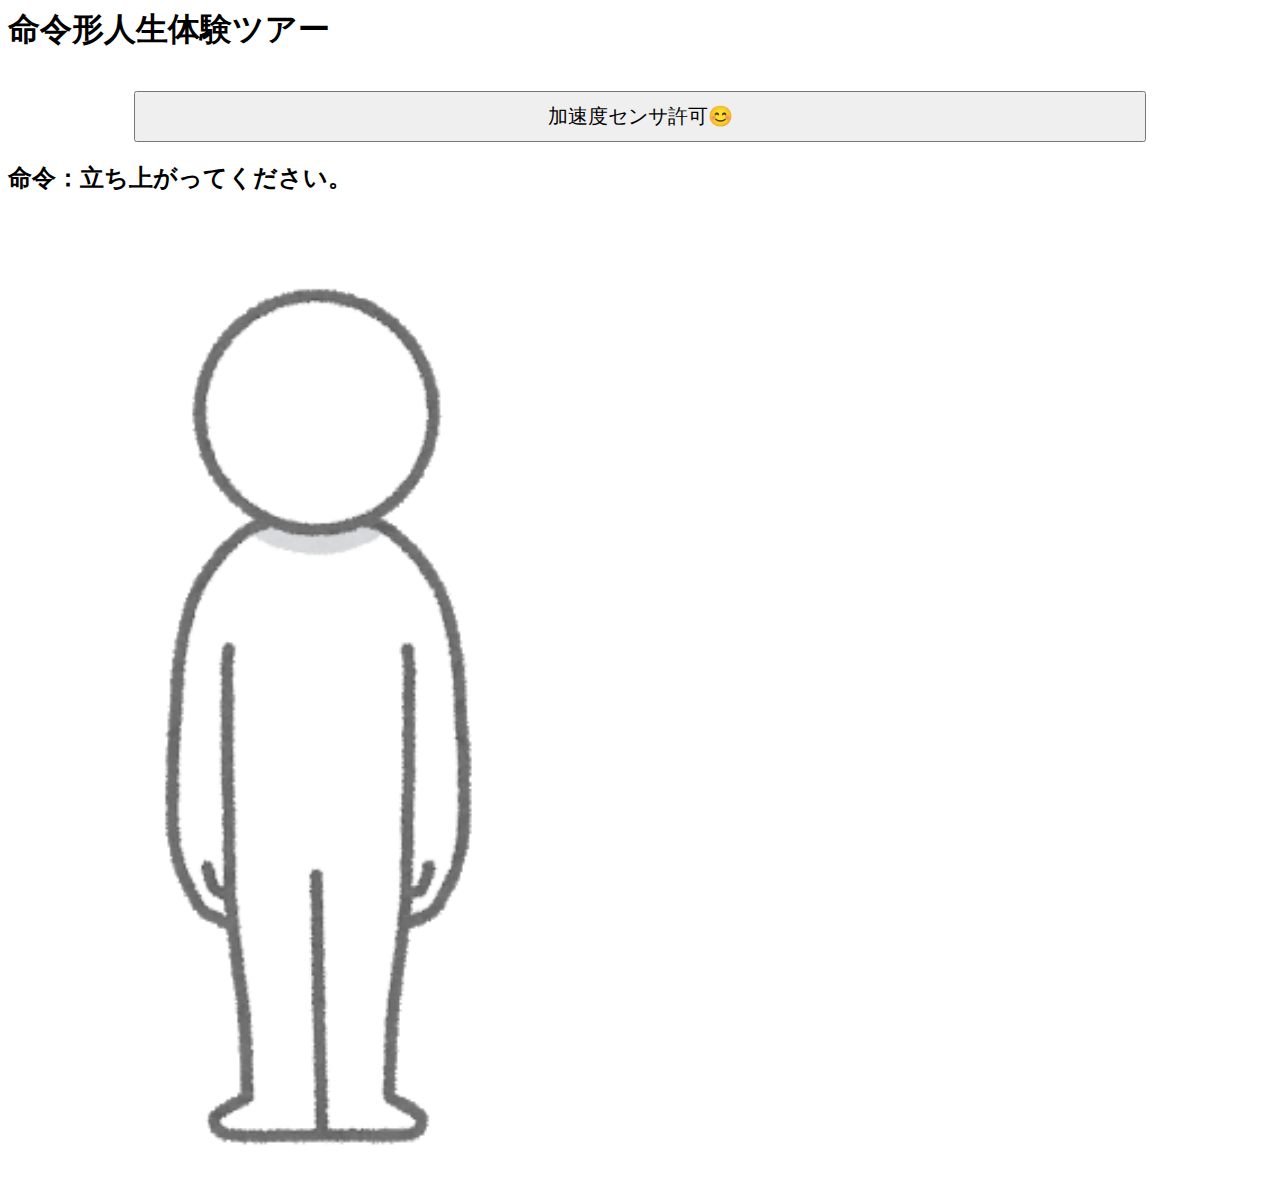
==== index.html @ 95c72568 "first commit" ====
<html>

<head>
  <meta charset="utf-8">
  <meta name="viewport" content="width=device-width,initial-scale=1">
  <title>加速度センサてすと</title>
</head>

<body>
  <h1>命令形人生体験ツアー</h1><br>
  <div style="margin-left:10%;margin-right:10%;">
    <button onClick="deviceMotionRequest()" style="width:100%;padding:10px;font-size:20px;">加速度センサ許可😊</button>
  </div>

  <h2><div id="instruction"></div></h2>

  <font size=7>
    
    <br>
    <div id="txt">ここにデータを表示</div>

  </font>


  <script>
    var aX = 0, aY = 0, aZ = 0;
    var index=0, As=[];
    As.length=100;
    var A = 0;
    var phase = 0;

    function deviceMotionRequest() {
      if (DeviceMotionEvent.requestPermission) {
        DeviceMotionEvent.requestPermission()
          .then(permissionState => {
            if (permissionState === 'granted') {
              window.addEventListener("devicemotion", function (event) {
                if (!event.accelerationIncludingGravity) {
                  alert('event.accelerationIncludingGravity is null');
                  return;
                }
                aX = event.accelerationIncludingGravity.x.toFixed(2);
                aY = event.accelerationIncludingGravity.y.toFixed(2);
                aZ = event.accelerationIncludingGravity.z.toFixed(2);
                A = Math.sqrt(aX*aX+aY*aY+aZ*aZ).toFixed(2)
              })
            }
          })
          .catch(console.error);
      } else {
        alert('DeviceMotionEvent.requestPermission is not found')
      }
    }

    var timer = window.setInterval(() => {
      displayData();      // displayData 関数を実行
      displayInstruction();
    }, 100); // 33msごとに（1秒間に約30回）

    function displayData() {
      var txt = document.getElementById("txt");   
      /* txt.innerHTML = "x: " + aX + "<br>"         
        + "y: " + aY + "<br>"         
        + "z: " + aZ + "<br>"
        + "A: " + A; //*/

      
      
      //直前の値を保存
      index++;
      As[index%100]=A;
      index%=100;

      //プログラムされていた判定
      var dif = A-As[(index-1)%100];
      if(index > 30 && dif<-2 && phase == 0 && Math.abs(As[(index-1)%100])>1){
        alert("あなたにプログラムされていた内容:\n  もし座っていたら、立ち上がる。");
        phase = 1;
        index=0;
        As=[];
      }

      if(index > 30 && dif<-2 && phase == 1){
        alert("あなたにプログラムされていた内容:\n  もし壁に当たりそうになったら、立ち止まる。");
        phase = 2;
        index=0;
        As=[];
      }
    }

    function displayInstruction() {
      var inst = document.getElementById("instruction");
      switch(phase){
        case 0:
          inst.innerHTML = "命令：立ち上がってください。";
          txt.innerHTML = '<img src="./img/standup.png" width = 50% />'
          break;
        case 1:
          inst.innerHTML = "命令：壁に向かって歩いてください。"
          txt.innerHTML = '<img src="./img/walk.png" width = 50% />'
          break;
        case 2:
          inst.innerHTML="命令：椅子に座ってください。"
          txt.innerHTML = '<img src="./img/sitdown.png" width = 50% />'
          break;
      }
             
    }
  </script>
</body>

</html>
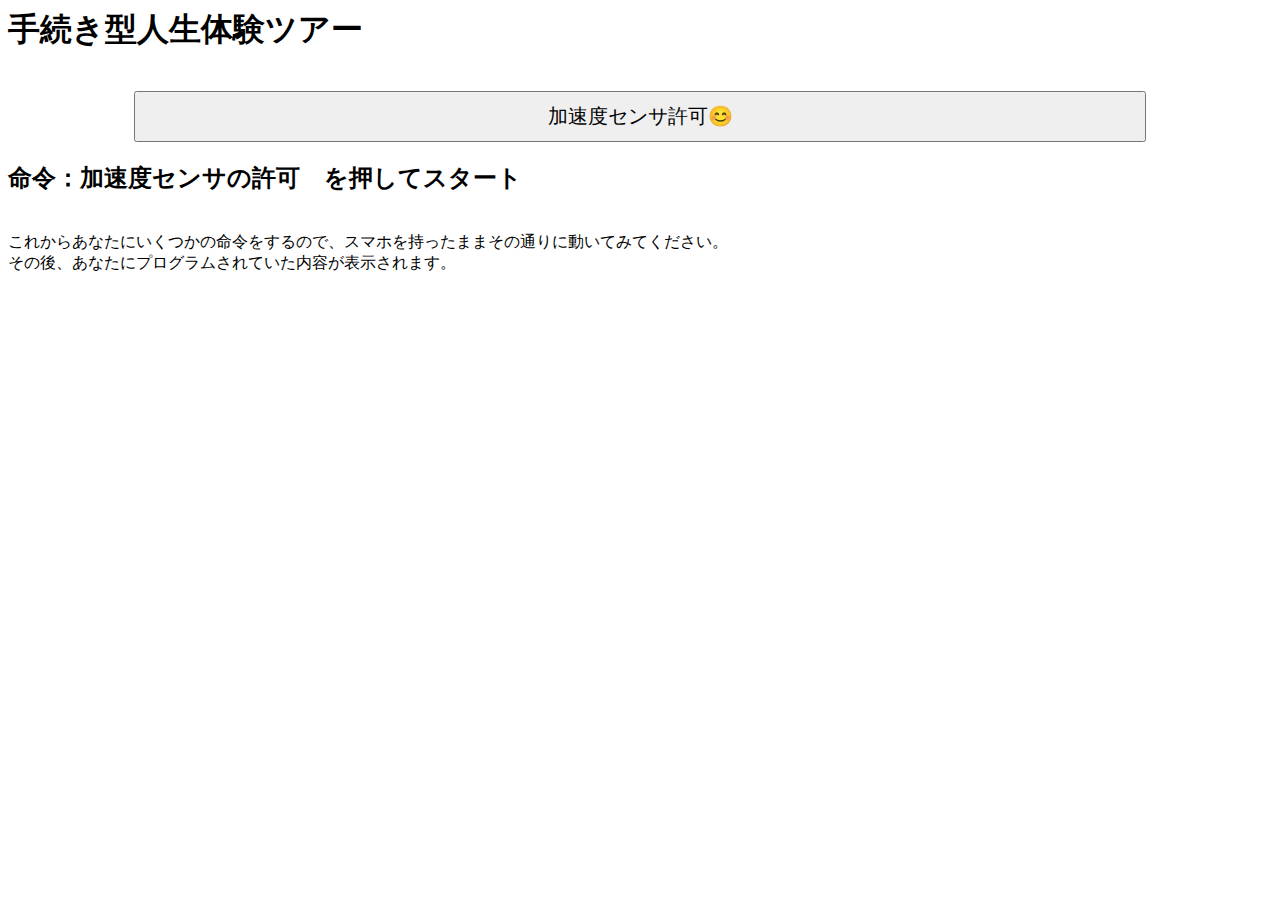
==== commit db2e56c0: "add README & fix index.html" ====
--- a/index.html
+++ b/index.html
@@ -7,17 +7,17 @@
 </head>
 
 <body>
-  <h1>命令形人生体験ツアー</h1><br>
+  <h1>手続き型人生体験ツアー</h1><br>
   <div style="margin-left:10%;margin-right:10%;">
     <button onClick="deviceMotionRequest()" style="width:100%;padding:10px;font-size:20px;">加速度センサ許可😊</button>
   </div>
 
   <h2><div id="instruction"></div></h2>
 
-  <font size=7>
+  <font size=3>
     
     <br>
-    <div id="txt">ここにデータを表示</div>
+    <div id="txt">これからあなたにいくつかの命令をするので、スマホを持ったままその通りに動いてみてください。<br>その後、あなたにプログラムされていた内容が表示されます。</div>
 
   </font>
 
@@ -27,7 +27,7 @@
     var index=0, As=[];
     As.length=100;
     var A = 0;
-    var phase = 0;
+    var phase = -1;
 
     function deviceMotionRequest() {
       if (DeviceMotionEvent.requestPermission) {
@@ -50,6 +50,7 @@
       } else {
         alert('DeviceMotionEvent.requestPermission is not found')
       }
+      phase = 0;
     }
 
     var timer = window.setInterval(() => {
@@ -73,7 +74,7 @@
 
       //プログラムされていた判定
       var dif = A-As[(index-1)%100];
-      if(index > 30 && dif<-2 && phase == 0 && Math.abs(As[(index-1)%100])>1){
+      if(index > 30 && dif<-3 && phase == 0 && Math.abs(As[(index-1)%100])>1){
         alert("あなたにプログラムされていた内容:\n  もし座っていたら、立ち上がる。");
         phase = 1;
         index=0;
@@ -86,11 +87,21 @@
         index=0;
         As=[];
       }
+
+      if(index > 30 && dif>3 && phase == 2){
+        alert("あなたにプログラムされていた内容:\n椅子を探す。\n椅子に向かって歩く。\n向きを変える。\n椅子に座る。\n日々の行動に条件分岐がないか考える。");
+        phase = 3;
+        index=0;
+        As=[];
+      }
     }
 
     function displayInstruction() {
       var inst = document.getElementById("instruction");
       switch(phase){
+        case -1:
+          inst.innerHTML = "命令：加速度センサの許可　を押してスタート";
+          break;
         case 0:
           inst.innerHTML = "命令：立ち上がってください。";
           txt.innerHTML = '<img src="./img/standup.png" width = 50% />'
@@ -103,6 +114,10 @@
           inst.innerHTML="命令：椅子に座ってください。"
           txt.innerHTML = '<img src="./img/sitdown.png" width = 50% />'
           break;
+        case 3:
+          inst.innerHTML = "おつかれさまでした。";
+          txt.innerHTML = '日常の行動の中で無意識に判断している条件に気づいてもらえたでしょうか？'
+          break;
       }
              
     }
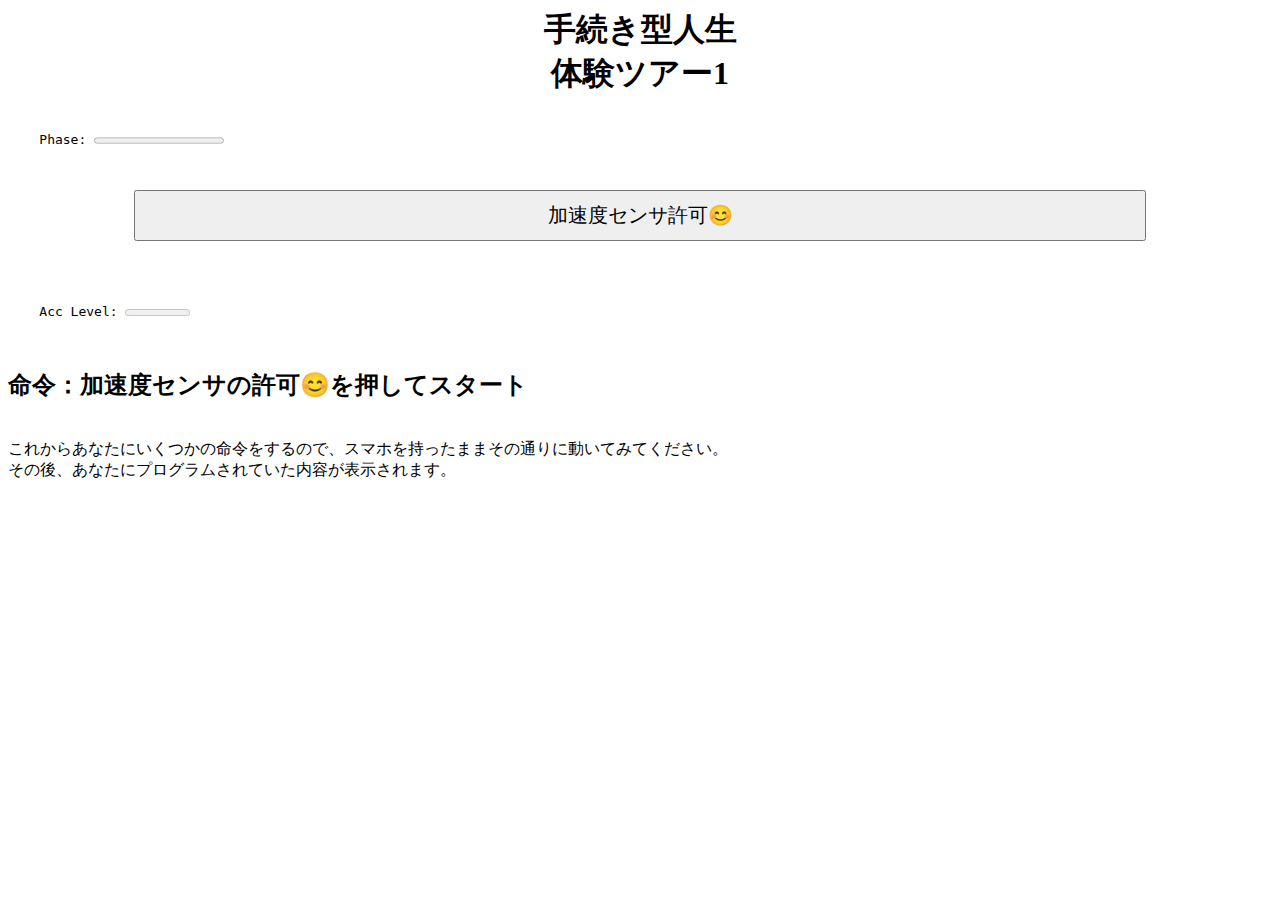
==== commit cbedf0dd: "fix title and add progress bar" ====
--- a/index.html
+++ b/index.html
@@ -3,31 +3,57 @@
 <head>
   <meta charset="utf-8">
   <meta name="viewport" content="width=device-width,initial-scale=1">
-  <title>加速度センサてすと</title>
+  <title>手続き型人生体験ツアー1</title>
 </head>
 
 <body>
-  <h1>手続き型人生体験ツアー</h1><br>
-  <div style="margin-left:10%;margin-right:10%;">
+
+  <div style="text-align: center;">
+  
+    <h1>
+      手続き型人生<br>体験ツアー1
+    </h1>
+  </div>
+  
+  <pre>
+
+    <label for="progress">Phase:</label> <progress id="progress" min=-1 max=4 value=-1></progress>
+
+  </pre>
+    
+  <div style="margin-left:10%;margin-right:10%;padding-bottom:50px">
+    
     <button onClick="deviceMotionRequest()" style="width:100%;padding:10px;font-size:20px;">加速度センサ許可😊</button>
   </div>
 
-  <h2><div id="instruction"></div></h2>
+
+
+  <pre>
+    <label for="acc">Acc Level:</label> <meter id="acc" min=5 max=20 low=5 high=13 optinum=8 value=0></meter>
+  
+  </pre>
+  
+  <h2>
+    <div id="instruction"></div>
+  </h2>
 
   <font size=3>
-    
+
     <br>
     <div id="txt">これからあなたにいくつかの命令をするので、スマホを持ったままその通りに動いてみてください。<br>その後、あなたにプログラムされていた内容が表示されます。</div>
 
   </font>
 
+  <div id="accText"></div>
+
 
   <script>
     var aX = 0, aY = 0, aZ = 0;
-    var index=0, As=[];
-    As.length=100;
+    var index = 0, As = [];
+    As.length = 100;
     var A = 0;
     var phase = -1;
+
 
     function deviceMotionRequest() {
       if (DeviceMotionEvent.requestPermission) {
@@ -42,13 +68,13 @@
                 aX = event.accelerationIncludingGravity.x.toFixed(2);
                 aY = event.accelerationIncludingGravity.y.toFixed(2);
                 aZ = event.accelerationIncludingGravity.z.toFixed(2);
-                A = Math.sqrt(aX*aX+aY*aY+aZ*aZ).toFixed(2)
+                A = Math.sqrt(aX * aX + aY * aY + aZ * aZ).toFixed(2);
               })
             }
           })
           .catch(console.error);
       } else {
-        alert('DeviceMotionEvent.requestPermission is not found')
+        alert('DeviceMotionEvent.requestPermission is not found');
       }
       phase = 0;
     }
@@ -58,68 +84,87 @@
       displayInstruction();
     }, 100); // 33msごとに（1秒間に約30回）
 
+    var accTimer = window.setInterval(() => {
+      displayAcc();
+    }, 33);
+
+    function displayAcc() {
+      var accMeter = document.getElementById("acc");
+      accMeter.value = A;
+      var accText = document.getElementById("accText");
+      //accText.innerHTML = A;
+    }
+
+
     function displayData() {
-      var txt = document.getElementById("txt");   
+
+
+      var txt = document.getElementById("txt");
+
+
       /* txt.innerHTML = "x: " + aX + "<br>"         
         + "y: " + aY + "<br>"         
         + "z: " + aZ + "<br>"
         + "A: " + A; //*/
 
-      
-      
+
+
       //直前の値を保存
       index++;
-      As[index%100]=A;
-      index%=100;
+      As[index % 100] = A;
+      index %= 100;
 
       //プログラムされていた判定
-      var dif = A-As[(index-1)%100];
-      if(index > 30 && dif<-3 && phase == 0 && Math.abs(As[(index-1)%100])>1){
+      var dif = A - As[(index - 1) % 100];
+      if (index > 30 && dif < -3 && phase == 0 && Math.abs(As[(index - 1) % 100]) > 1) {
         alert("あなたにプログラムされていた内容:\n  もし座っていたら、立ち上がる。");
         phase = 1;
-        index=0;
-        As=[];
+        index = 0;
+        As = [];
       }
 
-      if(index > 30 && dif<-2 && phase == 1){
+      if (index > 30 && dif < -2 && phase == 1) {
         alert("あなたにプログラムされていた内容:\n  もし壁に当たりそうになったら、立ち止まる。");
         phase = 2;
-        index=0;
-        As=[];
+        index = 0;
+        As = [];
       }
 
-      if(index > 30 && dif>3 && phase == 2){
+      if (index > 30 && dif > 3 && phase == 2) {
         alert("あなたにプログラムされていた内容:\n椅子を探す。\n椅子に向かって歩く。\n向きを変える。\n椅子に座る。\n日々の行動に条件分岐がないか考える。");
         phase = 3;
-        index=0;
-        As=[];
+        index = 0;
+        As = [];
       }
+
+      var phaseBar=document.getElementById("progress");
+      phaseBar.value=phase+1;
     }
 
     function displayInstruction() {
       var inst = document.getElementById("instruction");
-      switch(phase){
+      switch (phase) {
         case -1:
-          inst.innerHTML = "命令：加速度センサの許可　を押してスタート";
+          inst.innerHTML = "命令：加速度センサの許可😊を押してスタート";
           break;
         case 0:
           inst.innerHTML = "命令：立ち上がってください。";
-          txt.innerHTML = '<img src="./img/standup.png" width = 50% />'
+          txt.innerHTML = '<img src="./img/standup.png" width = 30% />'
           break;
         case 1:
           inst.innerHTML = "命令：壁に向かって歩いてください。"
-          txt.innerHTML = '<img src="./img/walk.png" width = 50% />'
+          txt.innerHTML = '<img src="./img/walk.png" width = 30% />'
           break;
         case 2:
-          inst.innerHTML="命令：椅子に座ってください。"
-          txt.innerHTML = '<img src="./img/sitdown.png" width = 50% />'
+          inst.innerHTML = "命令：椅子に座ってください。"
+          txt.innerHTML = '<img src="./img/sitdown.png" width = 30% />'
           break;
         case 3:
           inst.innerHTML = "おつかれさまでした。";
           txt.innerHTML = '日常の行動の中で無意識に判断している条件に気づいてもらえたでしょうか？'
           break;
       }
-             
+
     }
   </script>
 </body>
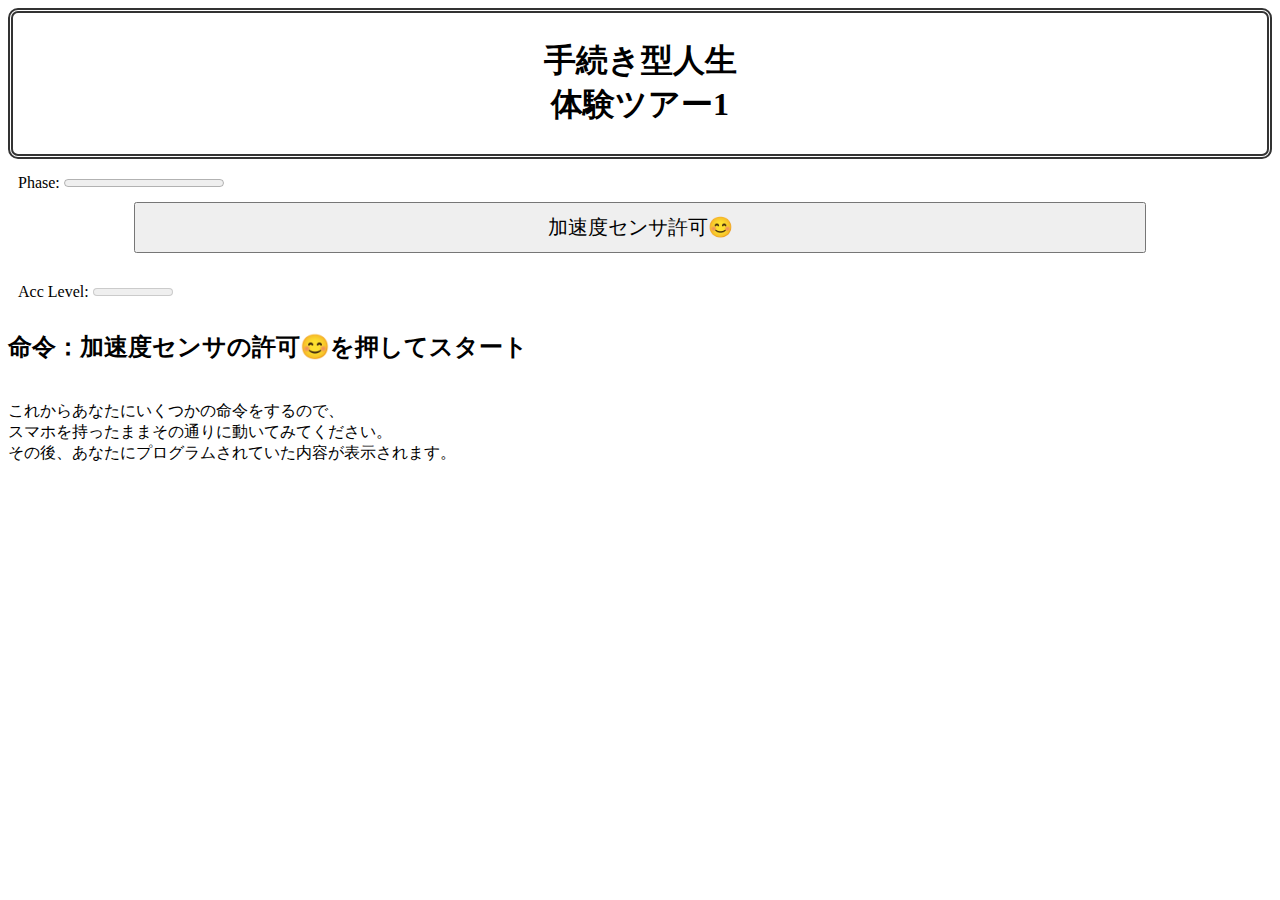
==== commit 053307ef: "fix margin" ====
--- a/index.html
+++ b/index.html
@@ -8,31 +8,30 @@
 
 <body>
 
-  <div style="text-align: center;">
+  <div style="text-align: center;padding: 5px; margin-bottom: 5px; border: 5px double #333333; border-radius: 10px;">
   
     <h1>
       手続き型人生<br>体験ツアー1
     </h1>
   </div>
   
-  <pre>
+  
+  <div style="padding: 10px 10px 10px 10px;width: auto;">
+    <label for="progress">Phase:</label> <progress id="progress" min=-1 max=4 value=-1></progress>
+  </div>
+    
 
-    <label for="progress">Phase:</label> <progress id="progress" min=-1 max=4 value=-1></progress>
-
-  </pre>
+  
     
-  <div style="margin-left:10%;margin-right:10%;padding-bottom:50px">
+  <div style="margin-left:10%;margin-right:10%;">
     
     <button onClick="deviceMotionRequest()" style="width:100%;padding:10px;font-size:20px;">加速度センサ許可😊</button>
   </div>
 
+  <div style="padding: 30px 10px 10px 10px;">
+    <label for="acc">Acc Level:</label> <meter id="acc" min=5 max=20 low=5 high=13 optinum=8 value=0></meter>
+  </div>
 
-
-  <pre>
-    <label for="acc">Acc Level:</label> <meter id="acc" min=5 max=20 low=5 high=13 optinum=8 value=0></meter>
-  
-  </pre>
-  
   <h2>
     <div id="instruction"></div>
   </h2>
@@ -40,7 +39,7 @@
   <font size=3>
 
     <br>
-    <div id="txt">これからあなたにいくつかの命令をするので、スマホを持ったままその通りに動いてみてください。<br>その後、あなたにプログラムされていた内容が表示されます。</div>
+    <div id="txt">これからあなたにいくつかの命令をするので、<br>スマホを持ったままその通りに動いてみてください。<br>その後、あなたにプログラムされていた内容が表示されます。</div>
 
   </font>
 
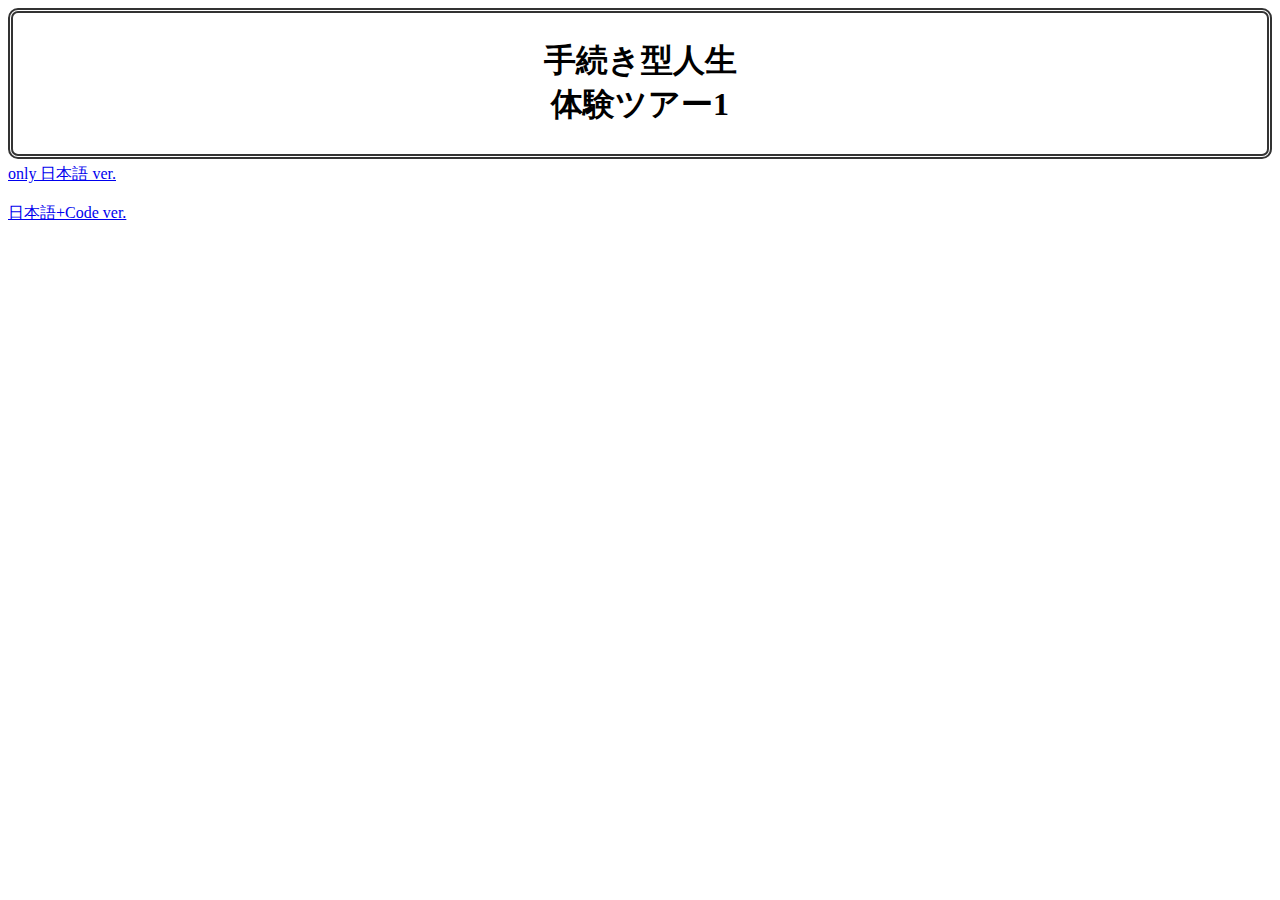
==== commit 2467da65: "add tours and fix display" ====
--- a/index.html
+++ b/index.html
@@ -1,171 +1,33 @@
 <html>
 
 <head>
-  <meta charset="utf-8">
-  <meta name="viewport" content="width=device-width,initial-scale=1">
-  <title>手続き型人生体験ツアー1</title>
+    <meta charset="utf-8">
+    <meta name="viewport" content="width=device-width,initial-scale=1">
+    <title>手続き型人生体験ツアー1</title>
+    <link rel="stylesheet" type="text/css" href="css/style.css">
 </head>
 
 <body>
 
-  <div style="text-align: center;padding: 5px; margin-bottom: 5px; border: 5px double #333333; border-radius: 10px;">
-  
-    <h1>
-      手続き型人生<br>体験ツアー1
-    </h1>
-  </div>
-  
-  
-  <div style="padding: 10px 10px 10px 10px;width: auto;">
-    <label for="progress">Phase:</label> <progress id="progress" min=-1 max=4 value=-1></progress>
-  </div>
-    
+    <div id="PageTitle">
 
-  
-    
-  <div style="margin-left:10%;margin-right:10%;">
-    
-    <button onClick="deviceMotionRequest()" style="width:100%;padding:10px;font-size:20px;">加速度センサ許可😊</button>
-  </div>
-
-  <div style="padding: 30px 10px 10px 10px;">
-    <label for="acc">Acc Level:</label> <meter id="acc" min=5 max=20 low=5 high=13 optinum=8 value=0></meter>
-  </div>
-
-  <h2>
-    <div id="instruction"></div>
-  </h2>
-
-  <font size=3>
-
-    <br>
-    <div id="txt">これからあなたにいくつかの命令をするので、<br>スマホを持ったままその通りに動いてみてください。<br>その後、あなたにプログラムされていた内容が表示されます。</div>
-
-  </font>
-
-  <div id="accText"></div>
-
-
-  <script>
-    var aX = 0, aY = 0, aZ = 0;
-    var index = 0, As = [];
-    As.length = 100;
-    var A = 0;
-    var phase = -1;
-
-
-    function deviceMotionRequest() {
-      if (DeviceMotionEvent.requestPermission) {
-        DeviceMotionEvent.requestPermission()
-          .then(permissionState => {
-            if (permissionState === 'granted') {
-              window.addEventListener("devicemotion", function (event) {
-                if (!event.accelerationIncludingGravity) {
-                  alert('event.accelerationIncludingGravity is null');
-                  return;
-                }
-                aX = event.accelerationIncludingGravity.x.toFixed(2);
-                aY = event.accelerationIncludingGravity.y.toFixed(2);
-                aZ = event.accelerationIncludingGravity.z.toFixed(2);
-                A = Math.sqrt(aX * aX + aY * aY + aZ * aZ).toFixed(2);
-              })
-            }
-          })
-          .catch(console.error);
-      } else {
-        alert('DeviceMotionEvent.requestPermission is not found');
-      }
-      phase = 0;
-    }
-
-    var timer = window.setInterval(() => {
-      displayData();      // displayData 関数を実行
-      displayInstruction();
-    }, 100); // 33msごとに（1秒間に約30回）
-
-    var accTimer = window.setInterval(() => {
-      displayAcc();
-    }, 33);
-
-    function displayAcc() {
-      var accMeter = document.getElementById("acc");
-      accMeter.value = A;
-      var accText = document.getElementById("accText");
-      //accText.innerHTML = A;
-    }
-
-
-    function displayData() {
-
-
-      var txt = document.getElementById("txt");
-
-
-      /* txt.innerHTML = "x: " + aX + "<br>"         
-        + "y: " + aY + "<br>"         
-        + "z: " + aZ + "<br>"
-        + "A: " + A; //*/
+        <h1>
+            手続き型人生<br>体験ツアー1
+        </h1>
+    </div>
 
 
 
-      //直前の値を保存
-      index++;
-      As[index % 100] = A;
-      index %= 100;
+    <div id="TourButton">
+        <a href="tours/Jtour.html">only 日本語 ver.</a><br><br>
+        <a href="tours/Ctour.html">日本語+Code ver.</a>
 
-      //プログラムされていた判定
-      var dif = A - As[(index - 1) % 100];
-      if (index > 30 && dif < -3 && phase == 0 && Math.abs(As[(index - 1) % 100]) > 1) {
-        alert("あなたにプログラムされていた内容:\n  もし座っていたら、立ち上がる。");
-        phase = 1;
-        index = 0;
-        As = [];
-      }
+    </div>
 
-      if (index > 30 && dif < -2 && phase == 1) {
-        alert("あなたにプログラムされていた内容:\n  もし壁に当たりそうになったら、立ち止まる。");
-        phase = 2;
-        index = 0;
-        As = [];
-      }
 
-      if (index > 30 && dif > 3 && phase == 2) {
-        alert("あなたにプログラムされていた内容:\n椅子を探す。\n椅子に向かって歩く。\n向きを変える。\n椅子に座る。\n日々の行動に条件分岐がないか考える。");
-        phase = 3;
-        index = 0;
-        As = [];
-      }
 
-      var phaseBar=document.getElementById("progress");
-      phaseBar.value=phase+1;
-    }
 
-    function displayInstruction() {
-      var inst = document.getElementById("instruction");
-      switch (phase) {
-        case -1:
-          inst.innerHTML = "命令：加速度センサの許可😊を押してスタート";
-          break;
-        case 0:
-          inst.innerHTML = "命令：立ち上がってください。";
-          txt.innerHTML = '<img src="./img/standup.png" width = 30% />'
-          break;
-        case 1:
-          inst.innerHTML = "命令：壁に向かって歩いてください。"
-          txt.innerHTML = '<img src="./img/walk.png" width = 30% />'
-          break;
-        case 2:
-          inst.innerHTML = "命令：椅子に座ってください。"
-          txt.innerHTML = '<img src="./img/sitdown.png" width = 30% />'
-          break;
-        case 3:
-          inst.innerHTML = "おつかれさまでした。";
-          txt.innerHTML = '日常の行動の中で無意識に判断している条件に気づいてもらえたでしょうか？'
-          break;
-      }
 
-    }
-  </script>
 </body>
 
 </html>--- a/css/style.css
+++ b/css/style.css
@@ -0,0 +1,52 @@
+#PageTitle {
+    text-align: center;
+    padding: 5px;
+    margin-bottom: 5px;
+    border: 5px double #333333;
+    border-radius: 10px;
+}
+
+#ProgressBar {
+    padding: 10px 10px 10px 10px;
+    width: auto;
+}
+
+#Button {
+    margin-left: 10%;
+    margin-right: 10%;
+}
+
+#AccMeter {
+    padding: 30px 10px 10px 10px;
+}
+
+#RouteButton {
+    font-size: large;
+}
+
+* {
+    box-sizing: border-box;
+}
+
+.box-list {
+    margin: 0;
+    padding: 0;
+    list-style: none;
+    overflow: hidden;
+}
+
+.box-list li {
+    float: left;
+    border: 1px solid #ddd;
+    width: 19%;
+    margin-bottom: 1%;
+    margin-right: 1.25%;
+}
+
+ul li:last-child {
+    margin-right: 0;
+}
+
+img {
+    width: 30%;
+}